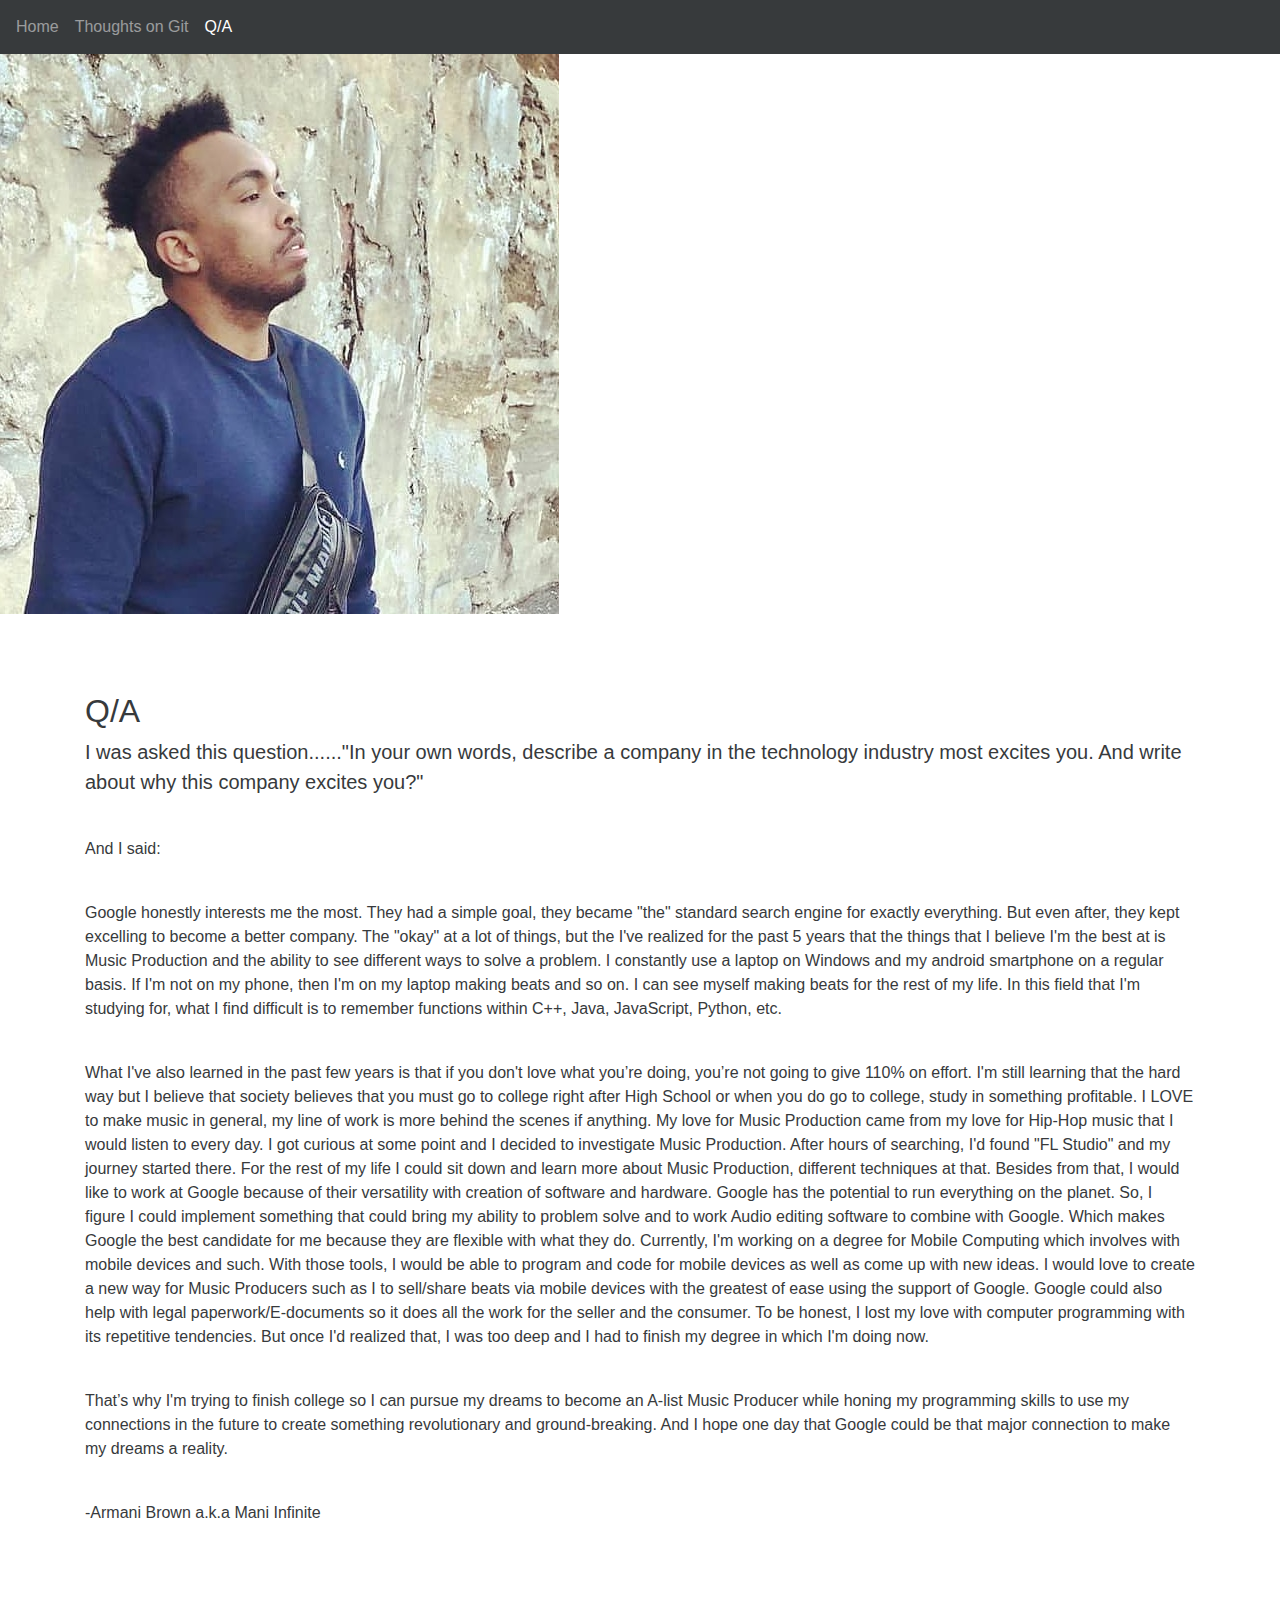
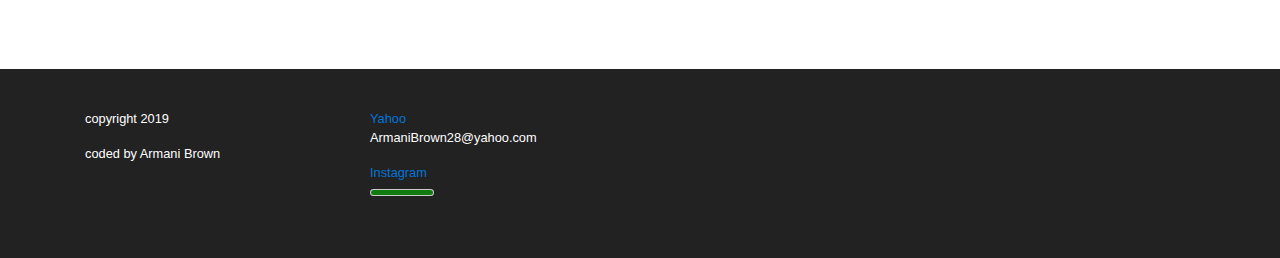
==== Answer.html @ 000255a6 "Add files via upload" ====
<!DOCTYPE html>
<html lang="en">
  <head>
    <title>Armani's Cavern</title>
    <meta charset="utf-8">
    <meta name="viewport" content="width=device-width, initial-scale=1, shrink-to-fit=no">
    <meta http-equiv="x-ua-compatible" content="ie=edge">

    <!-- Bootstrap CSS -->
    <link rel="stylesheet" href="bower_components/bootstrap/dist/css/bootstrap.min.css">
    
    <!-- Custom CSS -->
    <link rel="stylesheet" href="styles.css">
    
  </head>
<body>
<nav class="navbar navbar-dark bg-inverse navbar-full" id="nav-main">
<ul class="nav navbar-nav">
          <li class="nav-item">
                <a class="nav-link" href="index.html">Home </a>
            </li>
           
    <li class="nav-item">
                <a class="nav-link" href="Thoughts.html">Thoughts on Git<span class="sr-only">(current)</span></a></li>
                
                 <li class="nav-item active">
                <a class="nav-link" href="Answer.html">Q/A</a>
            </li>
                
            </ul>
        <form class="form-inline pull-xs-right">
</form>
    </nav>
    
    
    
                <div class="carousel-item">
                  <img src="img/edited-photo-me.jpg" alt="Two hands making a heart">
</div>
          
            
      
    
    
    
    
    <section id="what-I-do">
         <div class="section-content">
             <div class="container">
                 <h2>Q/A</h2>
                 <p class="lead">I was asked this question......"In your own words, describe a company in the technology industry most excites you. And write about why this company excites you?" </p><br>
                 <p>And I said:</p><br>
               <p>Google honestly interests me the most. They had a simple goal, they became "the" standard search engine for exactly everything. But even after, they kept excelling to become a better company. The "okay" at a lot of things, but the I've realized for the past 5 years that the things that I believe I'm the best at is Music Production and the ability to see different ways to solve a problem. I constantly use a laptop on Windows and my android smartphone on a regular basis. If I'm not on my phone, then I'm on my laptop making beats and so on. I can see myself making beats for the rest of my life. In this field that I'm studying for, what I find difficult is to remember functions within C++, Java, JavaScript, Python, etc.

</p><br>
                 
                 <p>What I've also learned in the past few years is that if you don't love what you’re doing, you’re not going to give 110% on effort. I'm still learning that the hard way but I believe that society believes that you must go to college right after High School or when you do go to college, study in something profitable. I LOVE to make music in general, my line of work is more behind the scenes if anything. My love for Music Production came from my love for Hip-Hop music that I would listen to every day. I got curious at some point and I decided to investigate Music Production. After hours of searching, I'd found "FL Studio" and my journey started there. For the rest of my life I could sit down and learn more about Music Production, different techniques at that. Besides from that, I would like to work at Google because of their versatility with creation of software and hardware. Google has the potential to run everything on the planet. So, I figure I could implement something that could bring my ability to problem solve and to work Audio editing software to combine with Google. Which makes Google the best candidate for me because they are flexible with what they do. Currently, I'm working on a degree for Mobile Computing which involves with mobile devices and such. With those tools, I would be able to program and code for mobile devices as well as come up with new ideas. I would love to create a new way for Music Producers such as I to sell/share beats via mobile devices with the greatest of ease using the support of Google. Google could also help with legal paperwork/E-documents so it does all the work for the seller and the consumer. To be honest, I lost my love with computer programming with its repetitive tendencies. But once I'd realized that, I was too deep and I had to finish my degree in which I'm doing now.</p><br>
               <p> That’s why I'm trying to finish college so I can pursue my dreams to become an A-list Music Producer while honing my programming skills to use my connections in the future to create something revolutionary and ground-breaking. And I hope one day that Google could be that major connection to make my dreams a reality.</p>
              
<br>
<p>-Armani Brown a.k.a Mani Infinite</p>
<br>
<br>
</div>
         </div>
    </section>

    
    
    
    <footer id="footer-main">
        <div class="container">
            <div class="row">
              <div class="col-sm-3">
                    <p>copyright 2019</p>
					<p>coded by Armani Brown</p>
                </div>
              
              <div class="col-sm-3">
                    <ul class="list-unstyled">
						<li><a href="https://www.yahoo.com/">Yahoo</a><p>ArmaniBrown28@yahoo.com</p></li>
						<li><a href="https://www.instagram.com/mani_infinite/">Instagram</a></li>
                      
            <li class="nav-item">
            <meter value="10" min="0" max="10">10 out of 10</meter>
            </li>
	
                        
                    </ul>
				</div>
                
            </div>
        </div>
</footer>


    <!-- jQuery first, then Bootstrap JS. -->
<script src="https://ajax.googleapis.com/ajax/libs/jquery/2.1.4/jquery.min.js"></script>
<script src="bower_components/bootstrap/dist/js/bootstrap.min.js"></script>
</body>
</html>
---- styles.css ----
STYLES.CSS



html,
body {
    height: 100%;
}

img {
    max-width: 100%;
}



#cover {
    
    background-size: cover;
    color: white;
    height: 100%;
    text-align: center;
    display: flex;
    align-items: center;
}

#cover-caption {
    width: 100%;
}

.section-content {
    padding: 5rem 0;
}

#about {
    background: url(https://d5xydlzdo08s0.cloudfront.net/media/celebrities/13232/products/mixerbord_714x470px__L.jpg) center center no-repeat;
    background-size: cover;
}

.about-text {
    background: rgba(0,0,0,0.8);
    color: white;
    padding: 1.875rem;
}

#footer-main {
    background: #222;
    color: white;
    font-size: 0.8rem;
    padding: 2.5rem 0;
}
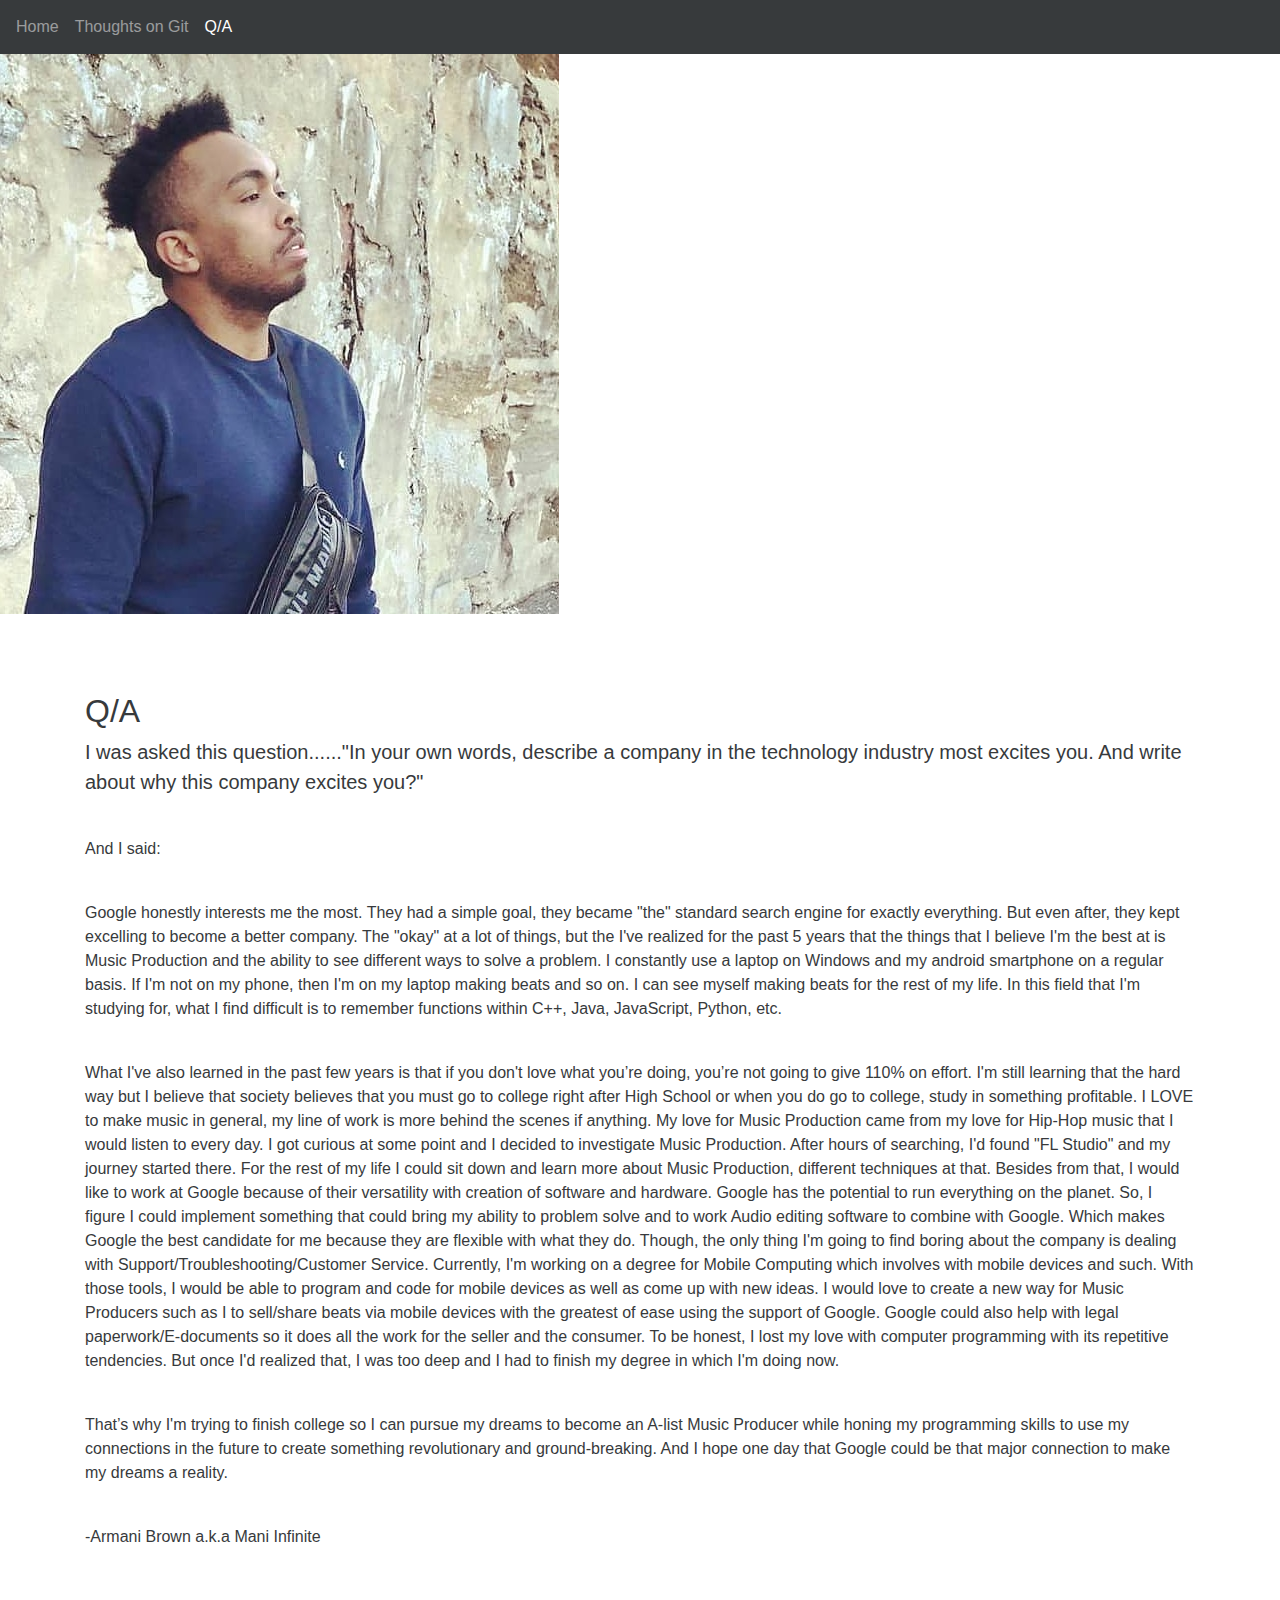
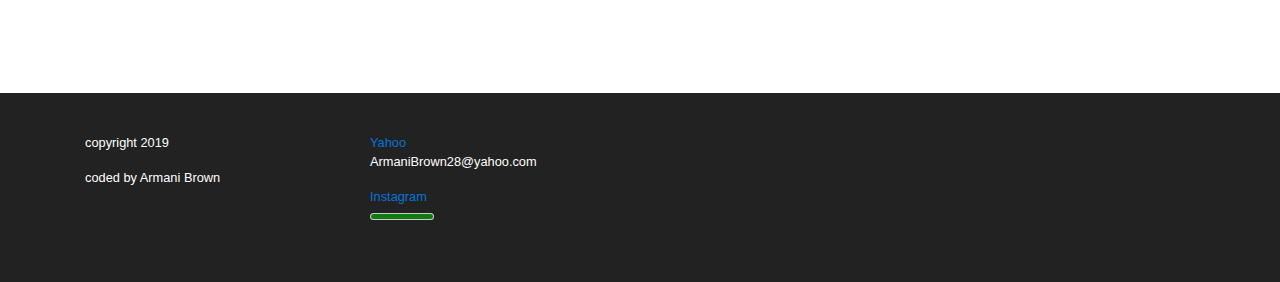
==== commit 79cd6196: "Add files via upload" ====
--- a/Answer.html
+++ b/Answer.html
@@ -54,7 +54,7 @@
 
 </p><br>
                  
-                 <p>What I've also learned in the past few years is that if you don't love what you’re doing, you’re not going to give 110% on effort. I'm still learning that the hard way but I believe that society believes that you must go to college right after High School or when you do go to college, study in something profitable. I LOVE to make music in general, my line of work is more behind the scenes if anything. My love for Music Production came from my love for Hip-Hop music that I would listen to every day. I got curious at some point and I decided to investigate Music Production. After hours of searching, I'd found "FL Studio" and my journey started there. For the rest of my life I could sit down and learn more about Music Production, different techniques at that. Besides from that, I would like to work at Google because of their versatility with creation of software and hardware. Google has the potential to run everything on the planet. So, I figure I could implement something that could bring my ability to problem solve and to work Audio editing software to combine with Google. Which makes Google the best candidate for me because they are flexible with what they do. Currently, I'm working on a degree for Mobile Computing which involves with mobile devices and such. With those tools, I would be able to program and code for mobile devices as well as come up with new ideas. I would love to create a new way for Music Producers such as I to sell/share beats via mobile devices with the greatest of ease using the support of Google. Google could also help with legal paperwork/E-documents so it does all the work for the seller and the consumer. To be honest, I lost my love with computer programming with its repetitive tendencies. But once I'd realized that, I was too deep and I had to finish my degree in which I'm doing now.</p><br>
+                 <p>What I've also learned in the past few years is that if you don't love what you’re doing, you’re not going to give 110% on effort. I'm still learning that the hard way but I believe that society believes that you must go to college right after High School or when you do go to college, study in something profitable. I LOVE to make music in general, my line of work is more behind the scenes if anything. My love for Music Production came from my love for Hip-Hop music that I would listen to every day. I got curious at some point and I decided to investigate Music Production. After hours of searching, I'd found "FL Studio" and my journey started there. For the rest of my life I could sit down and learn more about Music Production, different techniques at that. Besides from that, I would like to work at Google because of their versatility with creation of software and hardware. Google has the potential to run everything on the planet. So, I figure I could implement something that could bring my ability to problem solve and to work Audio editing software to combine with Google. Which makes Google the best candidate for me because they are flexible with what they do. Though, the only thing I'm going to find boring about the company is dealing with Support/Troubleshooting/Customer Service. Currently, I'm working on a degree for Mobile Computing which involves with mobile devices and such. With those tools, I would be able to program and code for mobile devices as well as come up with new ideas. I would love to create a new way for Music Producers such as I to sell/share beats via mobile devices with the greatest of ease using the support of Google. Google could also help with legal paperwork/E-documents so it does all the work for the seller and the consumer. To be honest, I lost my love with computer programming with its repetitive tendencies. But once I'd realized that, I was too deep and I had to finish my degree in which I'm doing now.</p><br>
                <p> That’s why I'm trying to finish college so I can pursue my dreams to become an A-list Music Producer while honing my programming skills to use my connections in the future to create something revolutionary and ground-breaking. And I hope one day that Google could be that major connection to make my dreams a reality.</p>
               
 <br>
